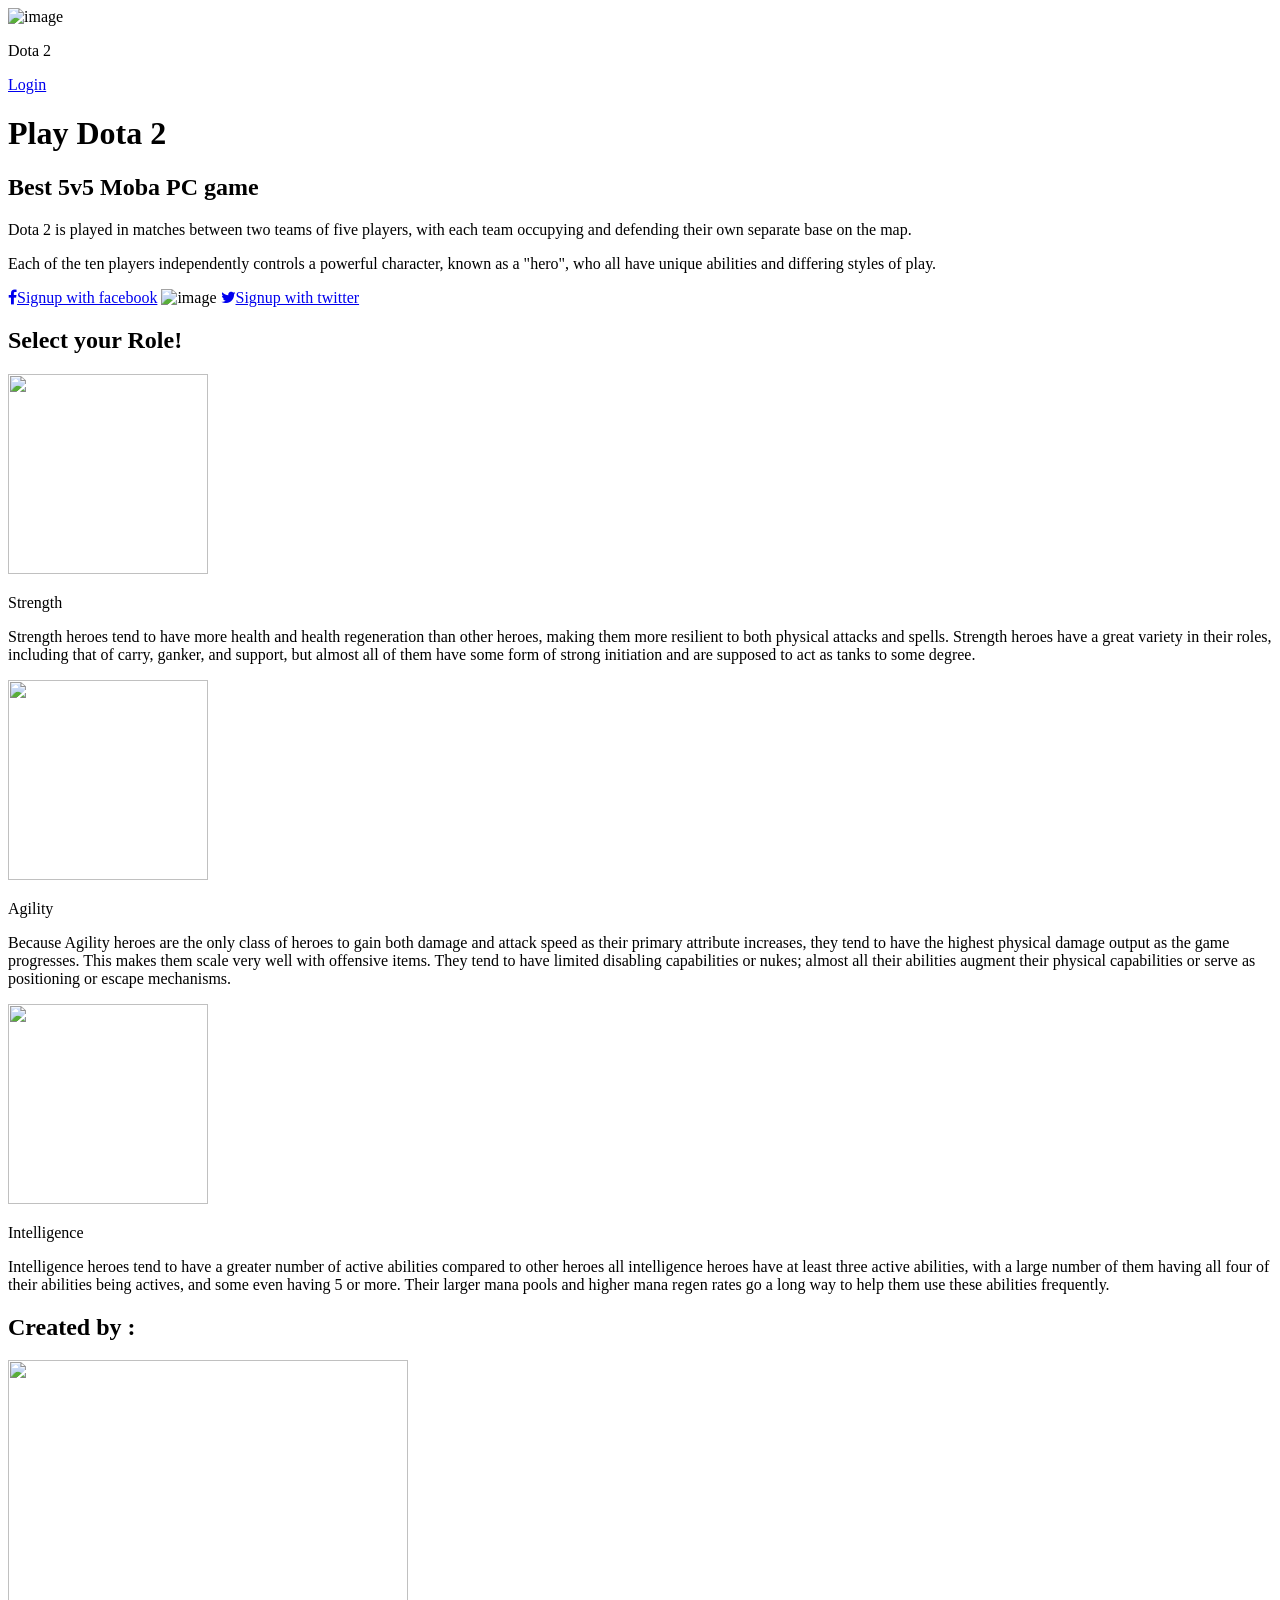
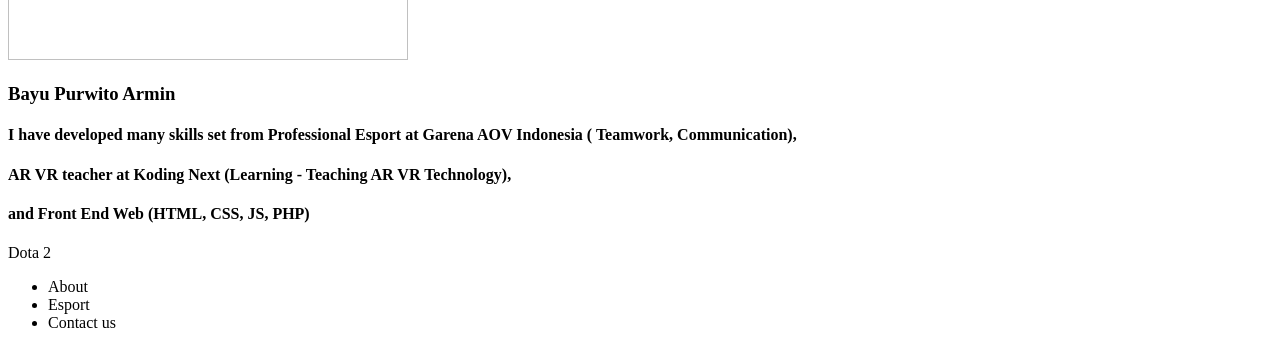
==== index.html @ 2cc59e80 "Create index.html" ====
<!DOCTYPE html>
<html lang="en">
<head>
    <meta charset="UTF-8">
    <title>Dota 2</title>
    <link rel="stylesheet" href="style.css">
    <link rel="stylesheet" href="//maxcdn.bootstrapcdn.com/font-awesome/4.3.0/css/font-awesome.min.css">
</head>

<body>
    <header>
        <div class="container">
            <div class="header-left">
                <img class="logo" src="Dota2.jpg" alt="image" height="50" width="50">
                <p>Dota 2</p>
            </div>
            <div class="header-right">
              <a class="login" href="#">Login</a>
            </div>
          </div>
    </header>
    <div class="top-wrapper">
        <div class="container">
            <h1>Play Dota 2</h1>
            <h2>Best 5v5 Moba PC game</h2>
            <p>Dota 2 is played in matches between two teams of five players, with each team occupying and defending their own separate base on the map.</p>
            <p> Each of the ten players independently controls a powerful character, known as a "hero", who all have unique abilities and differing styles of play.</p>
        </div>
        <div class="btn-wrapper">            
            <a class="btn facebook" href="#" ><span class=" fa fa-facebook"></span>Signup with facebook</a>
            <img src="Dota2.jpg" alt="image" height="30" width="30">
            <a class="btn twitter" href="#"><span class="fa fa-twitter"></span>Signup with twitter</a>
          </div>  
    </div>
    <div class="role-wrapper">
        <div class="container">
          <div class="heading">
            <h2>Select your Role!</h2>
          </div>
          <div class="roles">
            <div class="role">
              <div class="role-icon">
                <img src="STRRR.jpg" height="200" width="200">
                <p>Strength</p>
              </div>
              <p class="txt-contents">Strength heroes tend to have more health and health regeneration than other heroes, 
                  making them more resilient to both physical attacks and spells. Strength heroes have a great variety in their roles, 
                  including that of carry, ganker, and support, but almost all of them have some form of strong initiation and are supposed 
                  to act as tanks to some degree.</p>
            </div>
            <div class="role">
              <div class="role-icon">
                <img src="AGI.jpg" height="200" width="200">
                <p>Agility</p>
              </div>
              <p class="txt-contents">Because Agility heroes are the only class of heroes to gain both damage and attack speed as their 
                  primary attribute increases, they tend to have the highest physical damage output as the game progresses. This makes 
                  them scale very well with offensive items. They tend to have limited disabling capabilities or nukes; almost 
                  all their abilities augment their physical capabilities or serve as positioning or escape mechanisms.</p>
            </div>
            <div class="role">
              <div class="role-icon">
                <img src="INT.jpg" height="200" width="200">
                <p>Intelligence</p>
              </div>
              <p class="txt-contents">Intelligence heroes tend to have a greater number of active abilities compared to other heroes 
                  all intelligence heroes have at least three active abilities, with a large number of them having all four of their 
                  abilities being actives, and some even having 5 or more. Their larger mana pools and higher mana regen rates go a 
                  long way to help them use these abilities frequently.</p>
            </div>
          
          </div>
          
        </div>
      </div>

    <div class="message-wrapper">            
        <div class="container">            
            <div class="heading">            
            <h2>Created by :</h2>
            <img src="bayuarmin.jpeg"height="300" width="400">            
            <h3>Bayu Purwito Armin</h3>
            <h4>I have developed many skills set from Professional Esport at Garena AOV Indonesia ( Teamwork, Communication), 
            <h4>AR VR teacher at Koding Next (Learning - Teaching AR VR Technology),</h4> 
            <h4>and Front End Web (HTML, CSS, JS, PHP)</h4>       
            </div>            
               
        </div>            
    </div>

    <div class="footer">
        <div class="footer-logo">Dota 2</div>
        <div class="footer-list">
          <ul>
            <li>About</li>
            <li>Esport</li>
            <li>Contact us</li>
          </ul>
        </div>
      </div>
</body>
</html>
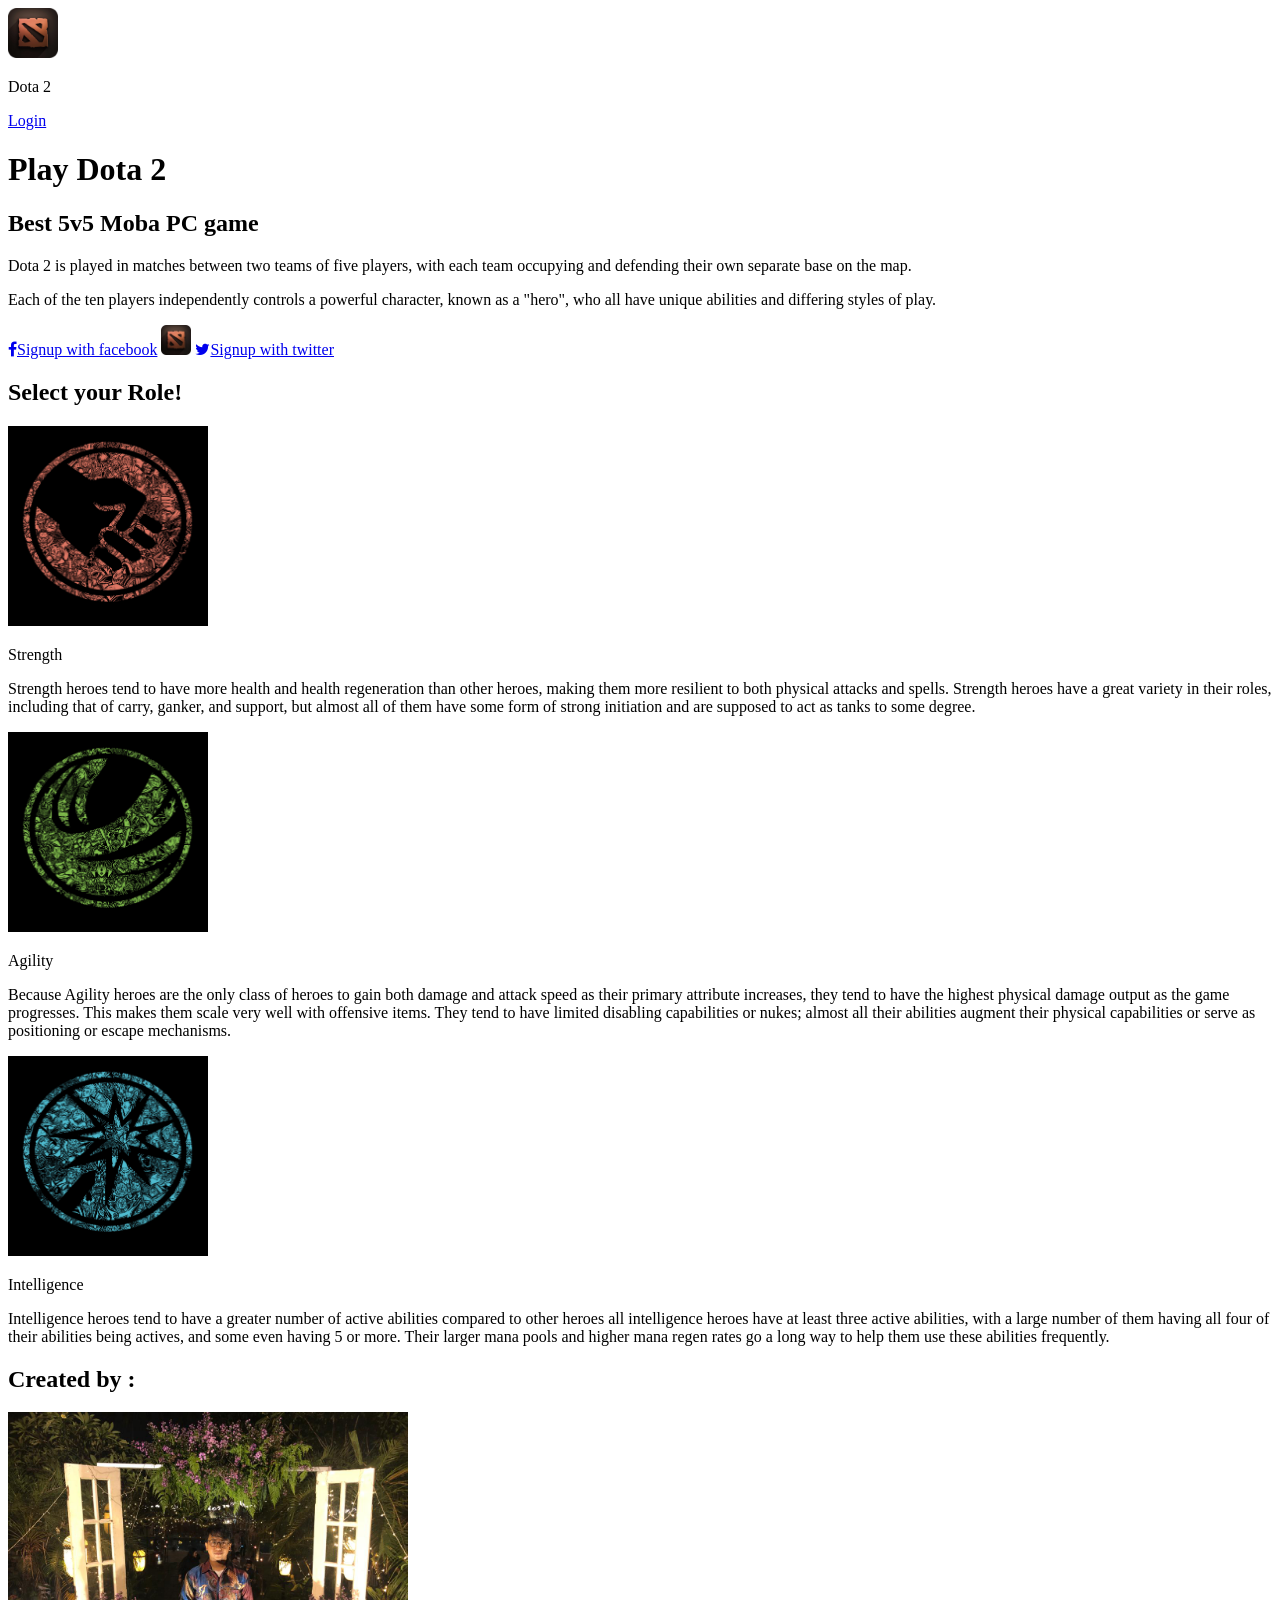
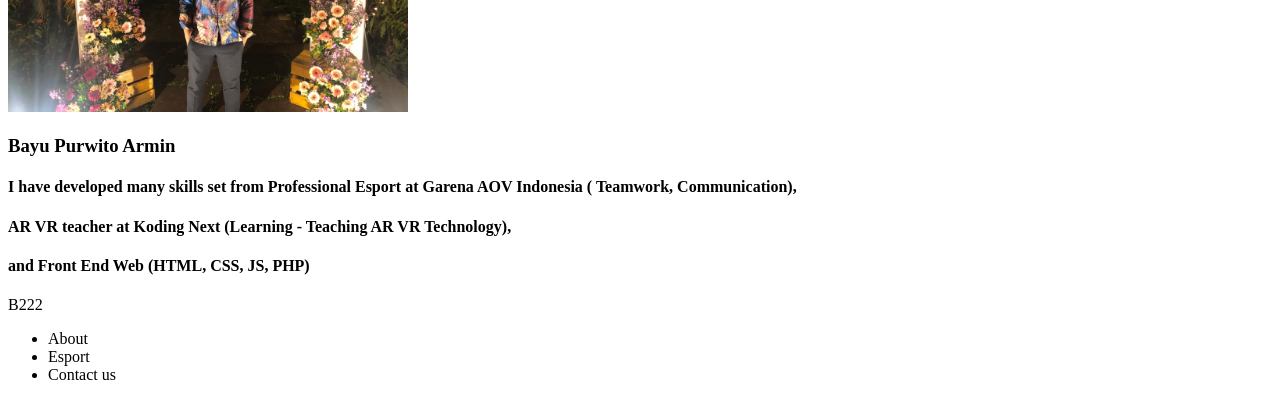
==== commit b092cd93: "Update index.html" ====
--- a/index.html
+++ b/index.html
@@ -89,7 +89,7 @@
     </div>
 
     <div class="footer">
-        <div class="footer-logo">Dota 2</div>
+        <div class="footer-logo">B222</div>
         <div class="footer-list">
           <ul>
             <li>About</li>
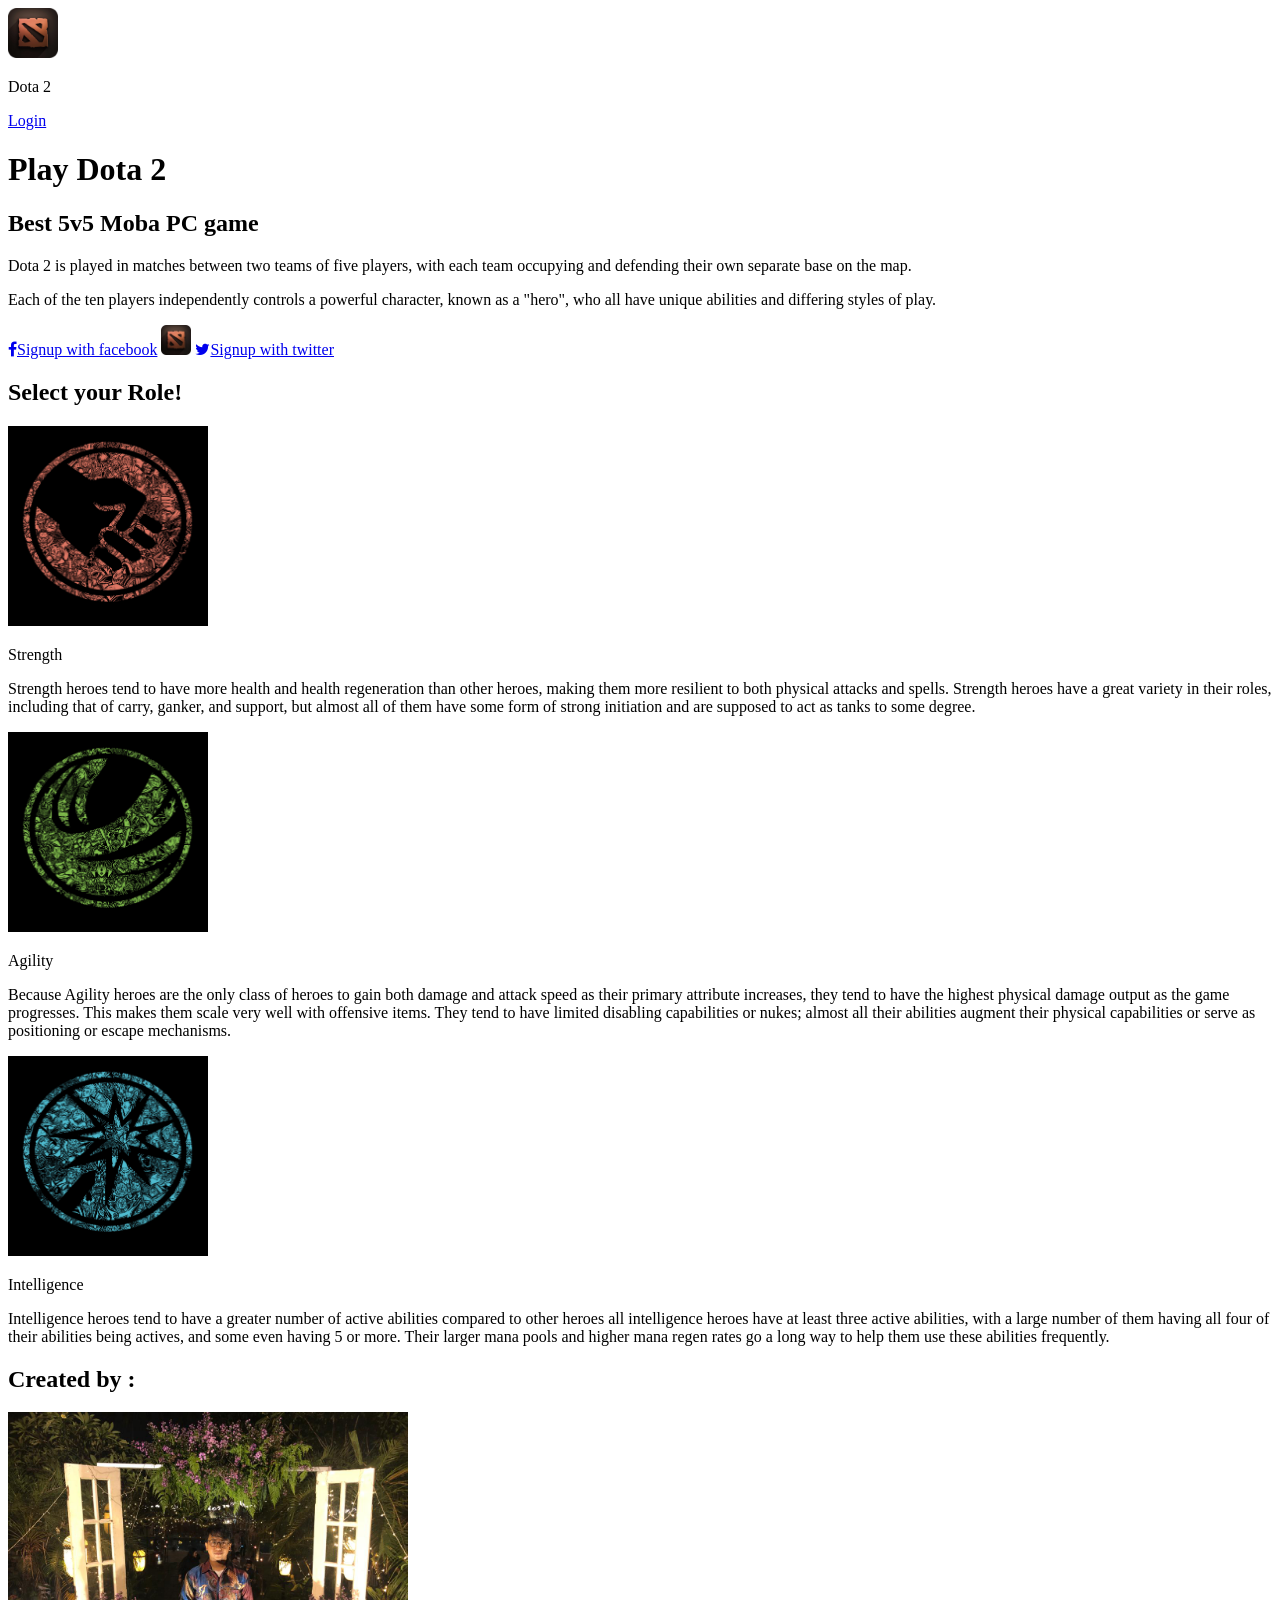
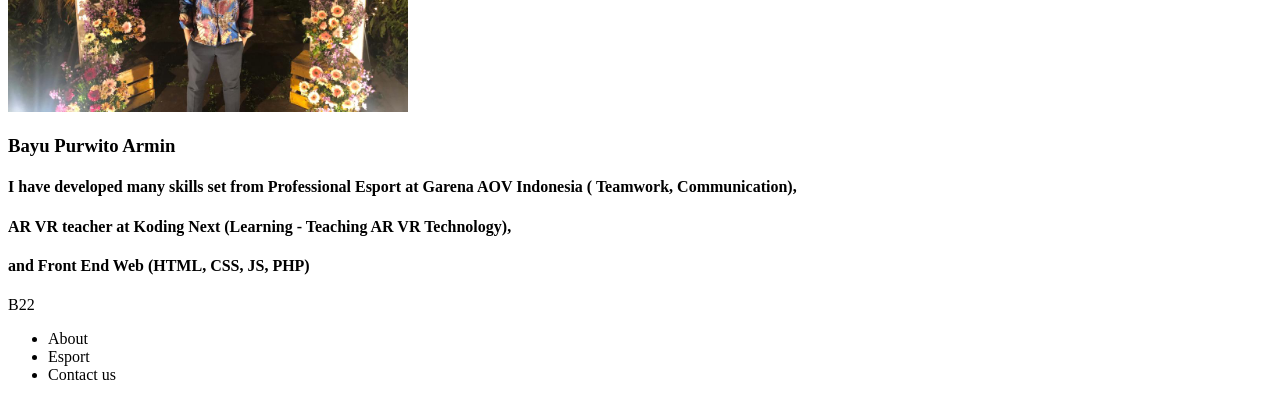
==== commit 5cf6d645: "Update index.html" ====
--- a/index.html
+++ b/index.html
@@ -11,7 +11,7 @@
     <header>
         <div class="container">
             <div class="header-left">
-                <img class="logo" src="Dota2.jpg" alt="image" height="50" width="50">
+                <img class="logo" src="imgs/Dota2.jpg" alt="image" height="50" width="50">
                 <p>Dota 2</p>
             </div>
             <div class="header-right">
@@ -28,7 +28,7 @@
         </div>
         <div class="btn-wrapper">            
             <a class="btn facebook" href="#" ><span class=" fa fa-facebook"></span>Signup with facebook</a>
-            <img src="Dota2.jpg" alt="image" height="30" width="30">
+            <img src="imgs/Dota2.jpg" alt="image" height="30" width="30">
             <a class="btn twitter" href="#"><span class="fa fa-twitter"></span>Signup with twitter</a>
           </div>  
     </div>
@@ -40,7 +40,7 @@
           <div class="roles">
             <div class="role">
               <div class="role-icon">
-                <img src="STRRR.jpg" height="200" width="200">
+                <img src="imgs/STRRR.jpg" height="200" width="200">
                 <p>Strength</p>
               </div>
               <p class="txt-contents">Strength heroes tend to have more health and health regeneration than other heroes, 
@@ -50,7 +50,7 @@
             </div>
             <div class="role">
               <div class="role-icon">
-                <img src="AGI.jpg" height="200" width="200">
+                <img src="imgs/AGI.jpg" height="200" width="200">
                 <p>Agility</p>
               </div>
               <p class="txt-contents">Because Agility heroes are the only class of heroes to gain both damage and attack speed as their 
@@ -60,7 +60,7 @@
             </div>
             <div class="role">
               <div class="role-icon">
-                <img src="INT.jpg" height="200" width="200">
+                <img src="imgs/INT.jpg" height="200" width="200">
                 <p>Intelligence</p>
               </div>
               <p class="txt-contents">Intelligence heroes tend to have a greater number of active abilities compared to other heroes 
@@ -78,7 +78,7 @@
         <div class="container">            
             <div class="heading">            
             <h2>Created by :</h2>
-            <img src="bayuarmin.jpeg"height="300" width="400">            
+            <img src="imgs/bayuarmin.jpeg"height="300" width="400">            
             <h3>Bayu Purwito Armin</h3>
             <h4>I have developed many skills set from Professional Esport at Garena AOV Indonesia ( Teamwork, Communication), 
             <h4>AR VR teacher at Koding Next (Learning - Teaching AR VR Technology),</h4> 
@@ -89,7 +89,7 @@
     </div>
 
     <div class="footer">
-        <div class="footer-logo">B222</div>
+        <div class="footer-logo">B22</div>
         <div class="footer-list">
           <ul>
             <li>About</li>
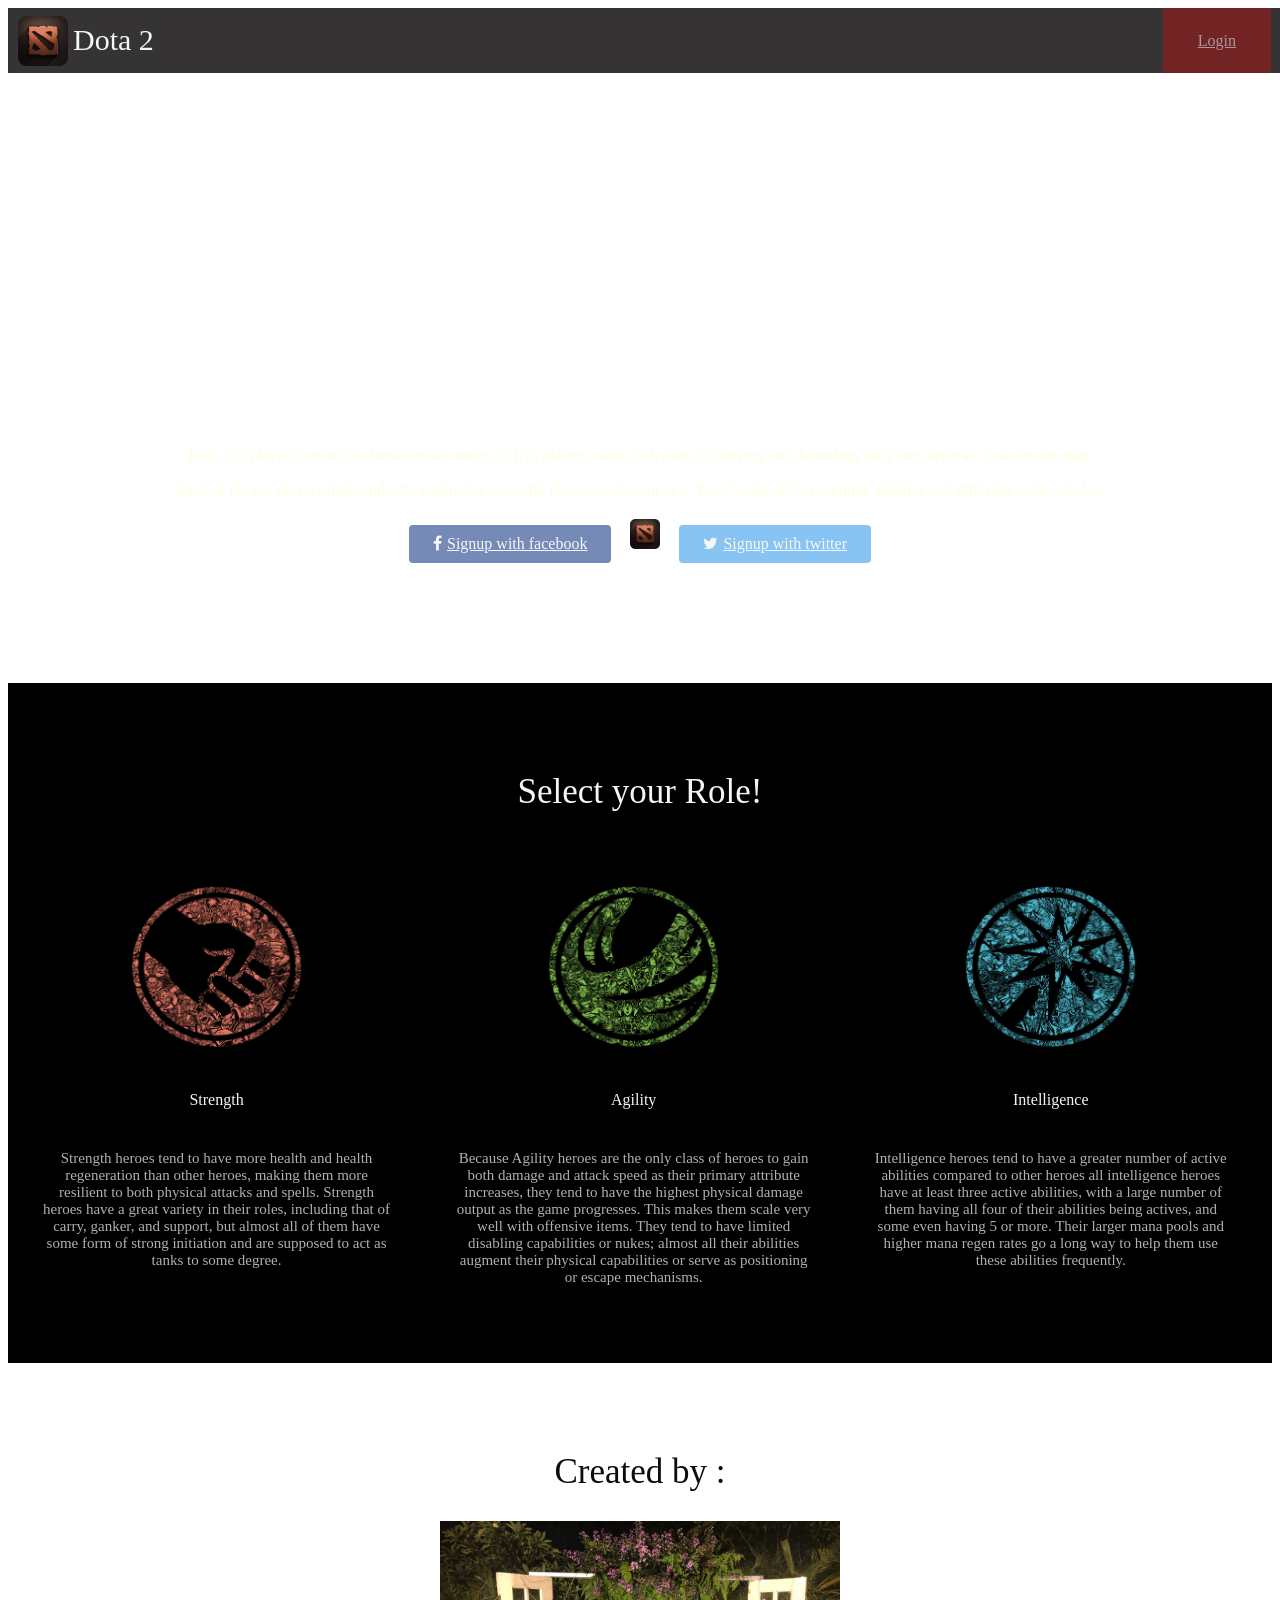
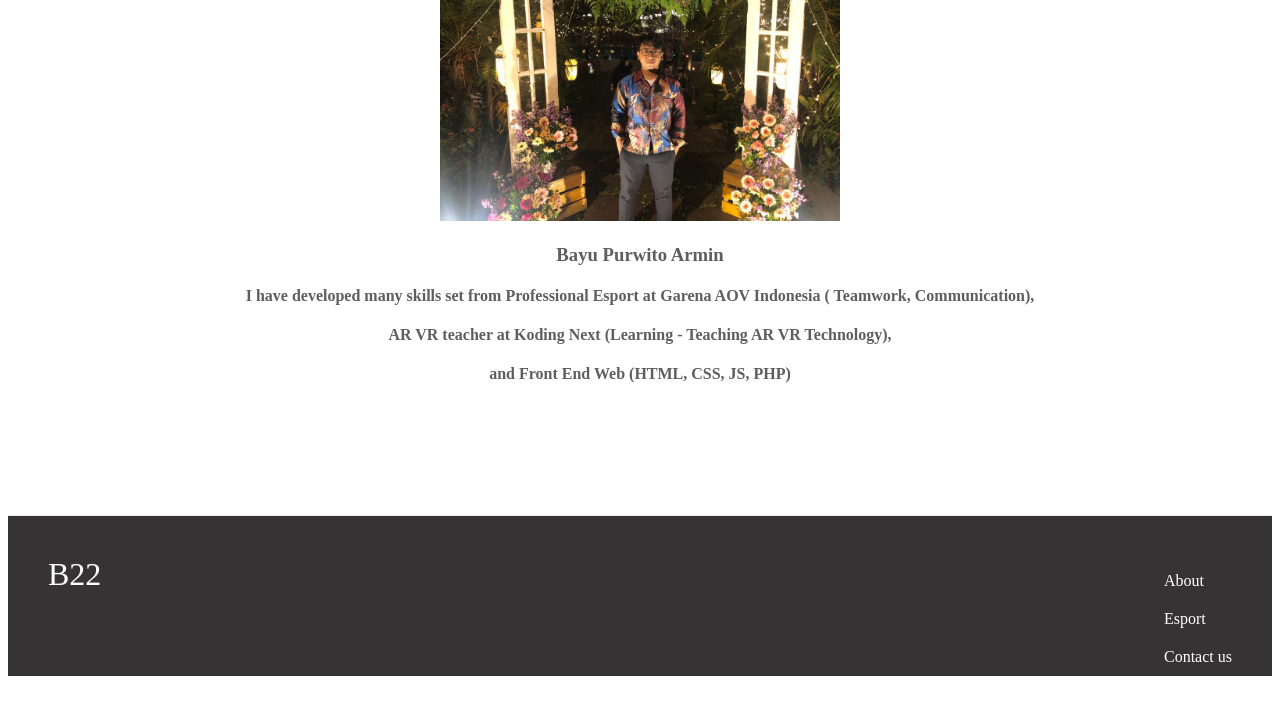
==== commit 216f815b: "Update index.html" ====
--- a/index.html
+++ b/index.html
@@ -3,7 +3,7 @@
 <head>
     <meta charset="UTF-8">
     <title>Dota 2</title>
-    <link rel="stylesheet" href="style.css">
+    <link rel="stylesheet" href="stylesheet.css">
     <link rel="stylesheet" href="//maxcdn.bootstrapcdn.com/font-awesome/4.3.0/css/font-awesome.min.css">
 </head>
 
--- a/stylesheet.css
+++ b/stylesheet.css
@@ -0,0 +1,153 @@
+header{
+    position: fixed;
+    height: 65px;
+    width: 100%;
+    background-color: rgba(32, 29, 29, 0.9);
+    z-index: 10;
+    
+}
+.logo{
+    float: left;
+    margin-top: 8px;
+    margin-left: 10px;
+}
+.header-left p{
+    float: left;
+    color: whitesmoke;
+    font-size: 30px;
+    margin: 15px 5px;
+}
+.header-right{
+    float: right;
+    background-color: rgba(255, 5, 5, 0.3);
+    transition: all 0.5s;
+    margin-right: 17px;
+}
+.header-right a{
+    line-height: 65px;
+    padding: 0px 35px;
+    color: rgb(170, 152, 152);
+    display: block;
+    
+}
+
+.top-wrapper h1{
+    font-size: 60px;
+    letter-spacing: 5px;
+    padding-bottom: 10px;
+    opacity: 0.7;
+}
+.top-wrapper h2{
+    font-size: 45px;
+    letter-spacing: 5px;
+    padding-bottom: 10px;
+    opacity: 0.7;
+}
+.top-wrapper p{
+    margin-bottom: 3px;
+    opacity: 0.7;
+    color: rgb(251, 255, 211);
+}
+
+.top-wrapper{
+    background-image: url(https://wallpapercave.com/wp/4HtdFjn.jpg);
+    background-size: cover;
+    padding: 180px 0px 100px 0px ;
+    color: white;
+    text-align: center;
+}
+.btn-wrapper{
+    margin: 20px 0;
+  }
+.btn-wrapper p{
+    margin: 10px 0;
+}
+.btn{
+    padding: 10px 24px;
+    display: inline-block;
+    border-radius: 4px;
+    opacity: 0.7;
+    color:whitesmoke;
+    }
+.btn:hover{
+    opacity: 1;
+}
+.twitter{
+    background-color: #55acee;
+    margin-left: 15px;
+}
+.facebook{
+    background-color: #3b5998;
+    margin-right: 15px;
+}
+.fa{
+    margin-right: 5px;
+}
+.role-wrapper{
+    height: 680px;
+    text-align: center;
+    background-color: #000000;
+    color: whitesmoke;
+}
+.role{
+    float: left;
+    width: 33%;
+}
+
+.heading{
+    color: #5f5d60;
+    padding-top: 60px;
+    padding-bottom: 30px;
+}
+.heading h2{
+    font-weight: normal;
+    font-size: 35px;
+    color: whitesmoke;
+}
+.txt-contents{
+    padding-top: 10px;
+    font-size: 15px;
+    color: #b3aeb5;
+    display: inline-block;
+    width: 85%;
+  }
+  .message-wrapper {            
+  border-bottom: 1px solid #eee;            
+ padding-bottom: 80px;            
+ text-align: center;
+ width : 100%;           
+  }            
+ .message-wrapper h2{
+     color: rgb(12, 12, 12)
+ } 
+.message {            
+padding: 15px 40px;            
+background-color: #5dca88;            
+cursor: pointer;            
+ box-shadow: 0 7px #1a7940;            
+} 
+ .message:active {            
+ position: relative;            
+top: 7px;            
+box-shadow: none;            
+ }
+ .footer {
+background-color: rgba(32, 29, 29, 0.9);
+color : #fff;
+height: 80px;   
+padding: 40px 40px;
+ }
+ .footer-logo{
+    font-size: 32px;
+    float: left;
+  }
+  .footer-list{
+    float: right;
+
+  }
+  .footer-list li{
+    padding-bottom: 20px;
+  }
+  li {
+      list-style: none;
+  }
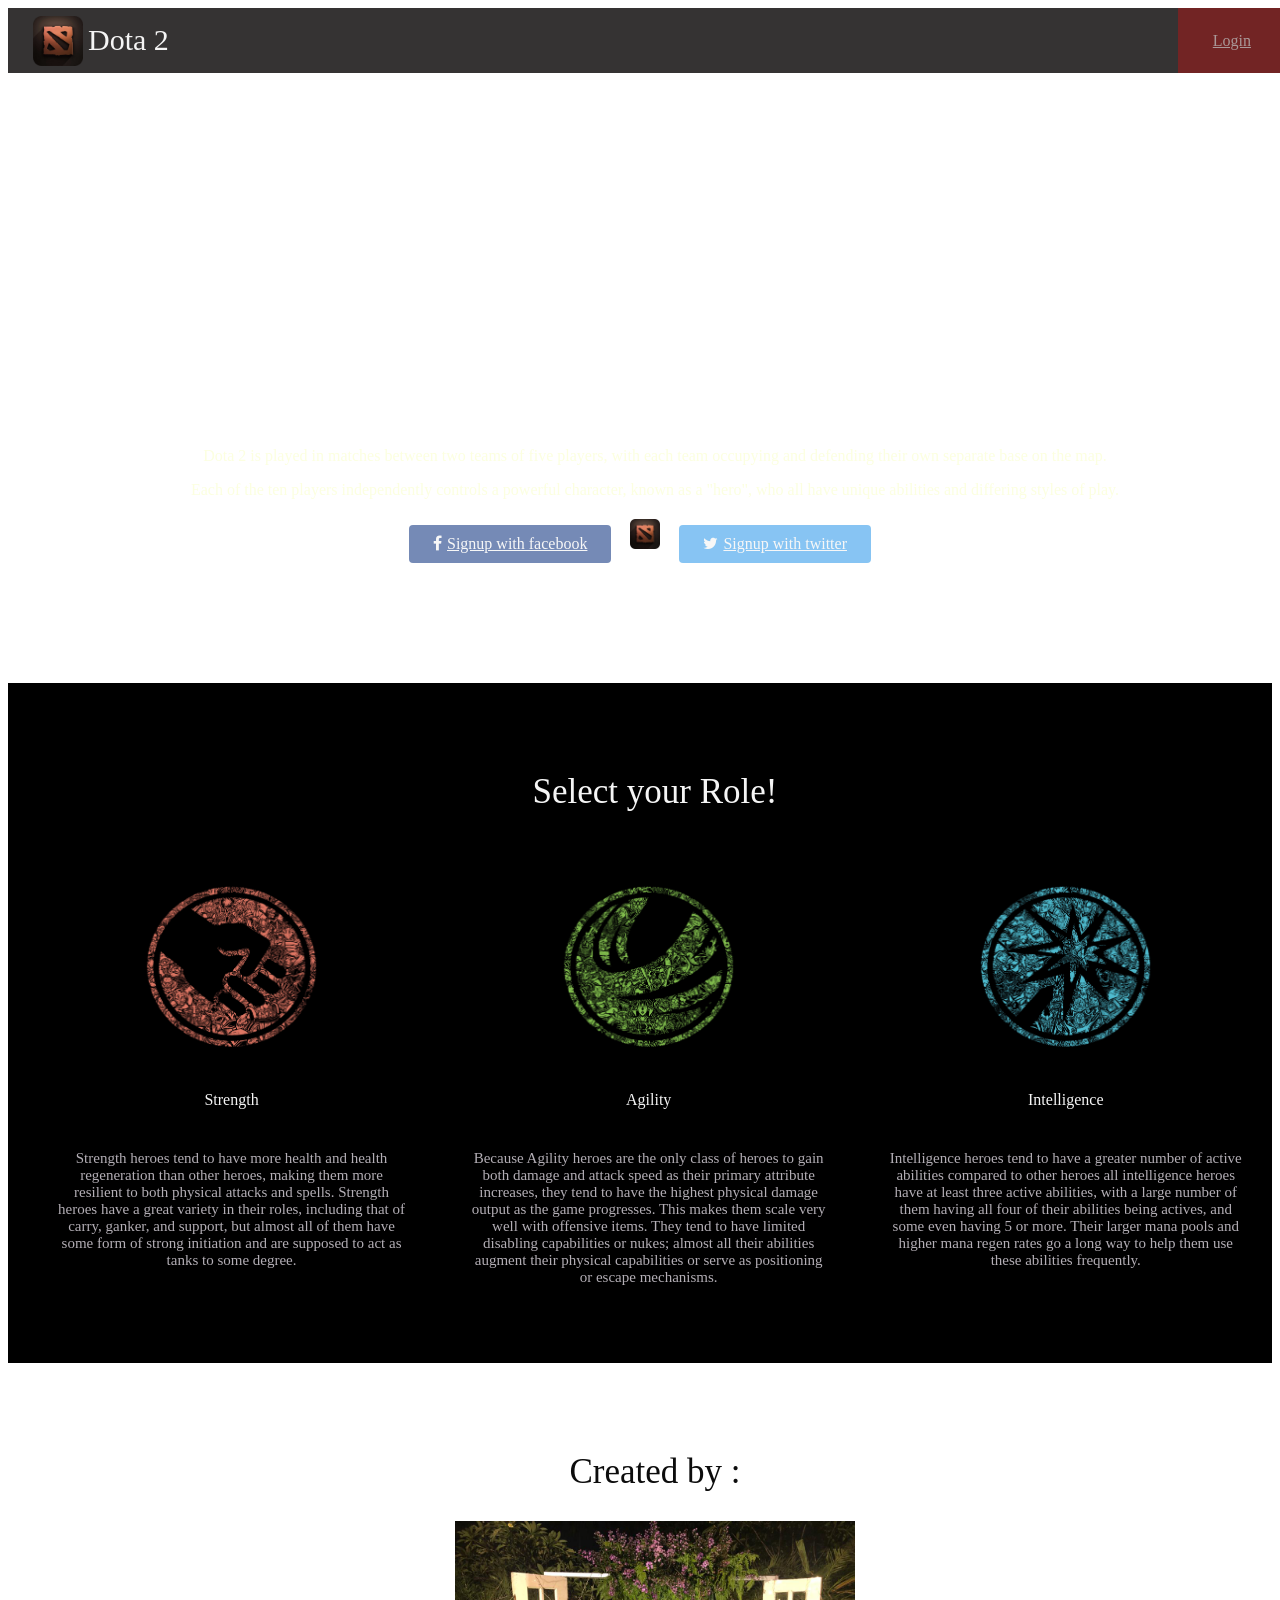
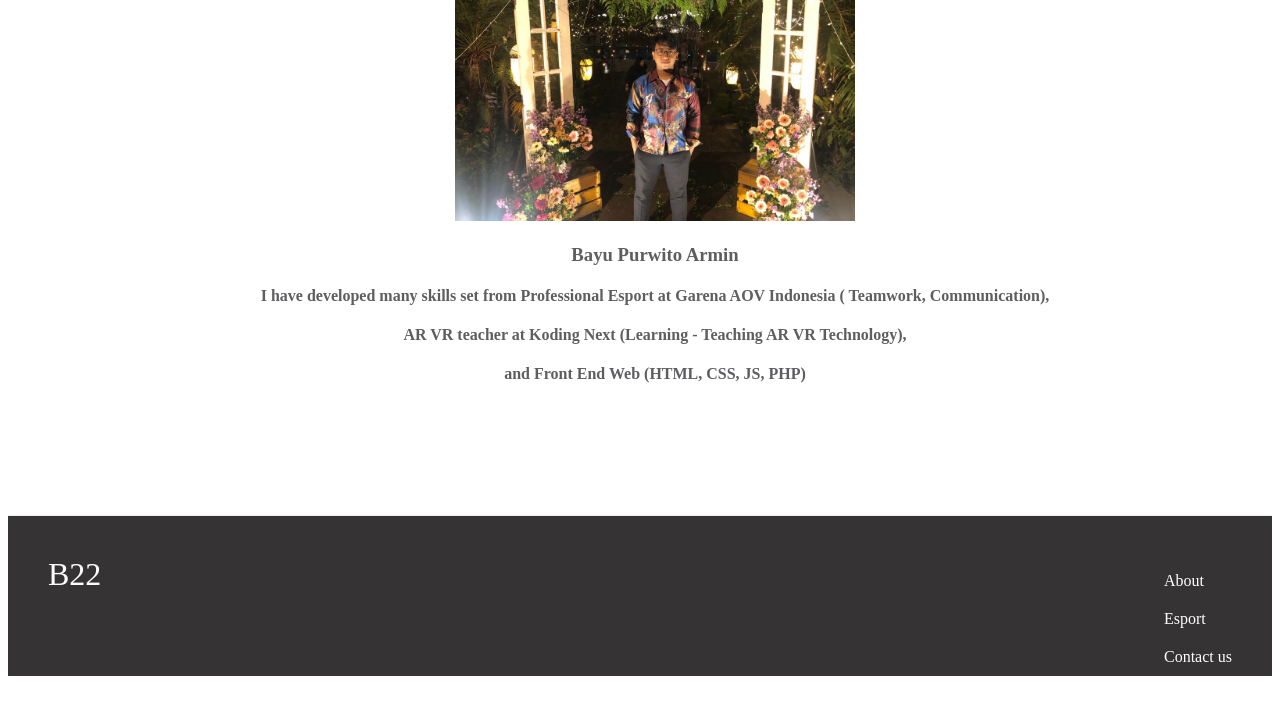
==== commit ae423100: "Update index.html" ====
--- a/index.html
+++ b/index.html
@@ -2,8 +2,10 @@
 <html lang="en">
 <head>
     <meta charset="UTF-8">
+    <meta name="viewport" content="width=device-width, initial-scale=1.0">
     <title>Dota 2</title>
     <link rel="stylesheet" href="stylesheet.css">
+    <link rel="stylesheet" href="responsive.css">
     <link rel="stylesheet" href="//maxcdn.bootstrapcdn.com/font-awesome/4.3.0/css/font-awesome.min.css">
 </head>
 
@@ -58,7 +60,7 @@
                   them scale very well with offensive items. They tend to have limited disabling capabilities or nukes; almost 
                   all their abilities augment their physical capabilities or serve as positioning or escape mechanisms.</p>
             </div>
-            <div class="role">
+            <div class="role int">
               <div class="role-icon">
                 <img src="imgs/INT.jpg" height="200" width="200">
                 <p>Intelligence</p>
--- a/stylesheet.css
+++ b/stylesheet.css
@@ -1,3 +1,10 @@
+
+.container {
+    
+    width: 100%;
+    padding: 0 15px;
+    margin: 0 auto;
+  }
 header{
     position: fixed;
     height: 65px;
@@ -151,3 +158,7 @@
   li {
       list-style: none;
   }
+
+  /*UNTUK LAYAR TABLET*/
+
+ 
--- a/responsive.css
+++ b/responsive.css
@@ -0,0 +1,26 @@
+@media (max-width: 1000px) {
+
+    .role{
+      width: 50%;
+      margin-bottom: 50px;
+    }
+    .role-wrapper{
+        height: 1200px;
+    }
+    .int{
+        margin : 0 150px;
+    }
+   
+  }
+
+  @media (max-width: 670px){
+      .role{
+          width: 100%;
+      }
+      .role-wrapper{
+          height: 1600px;
+      }
+      .int{
+        margin-left: 0px;
+    
+  }
